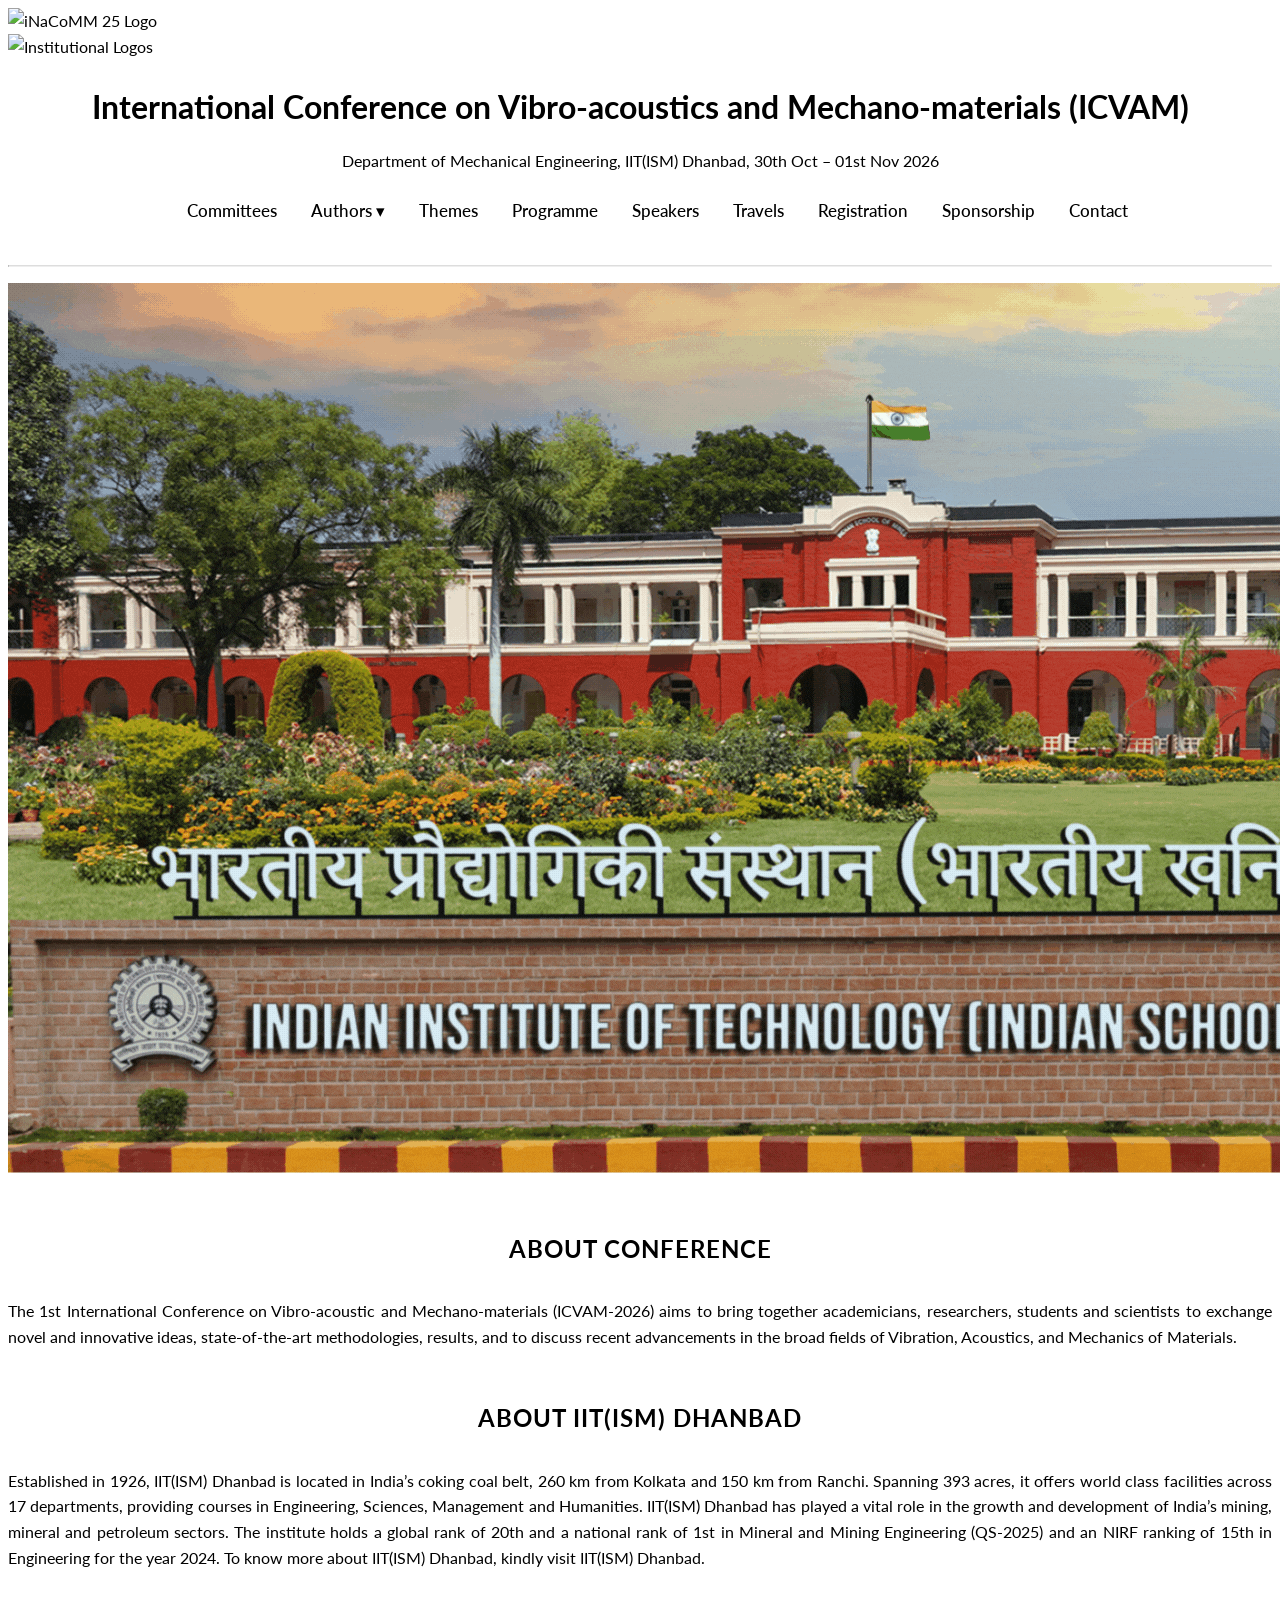
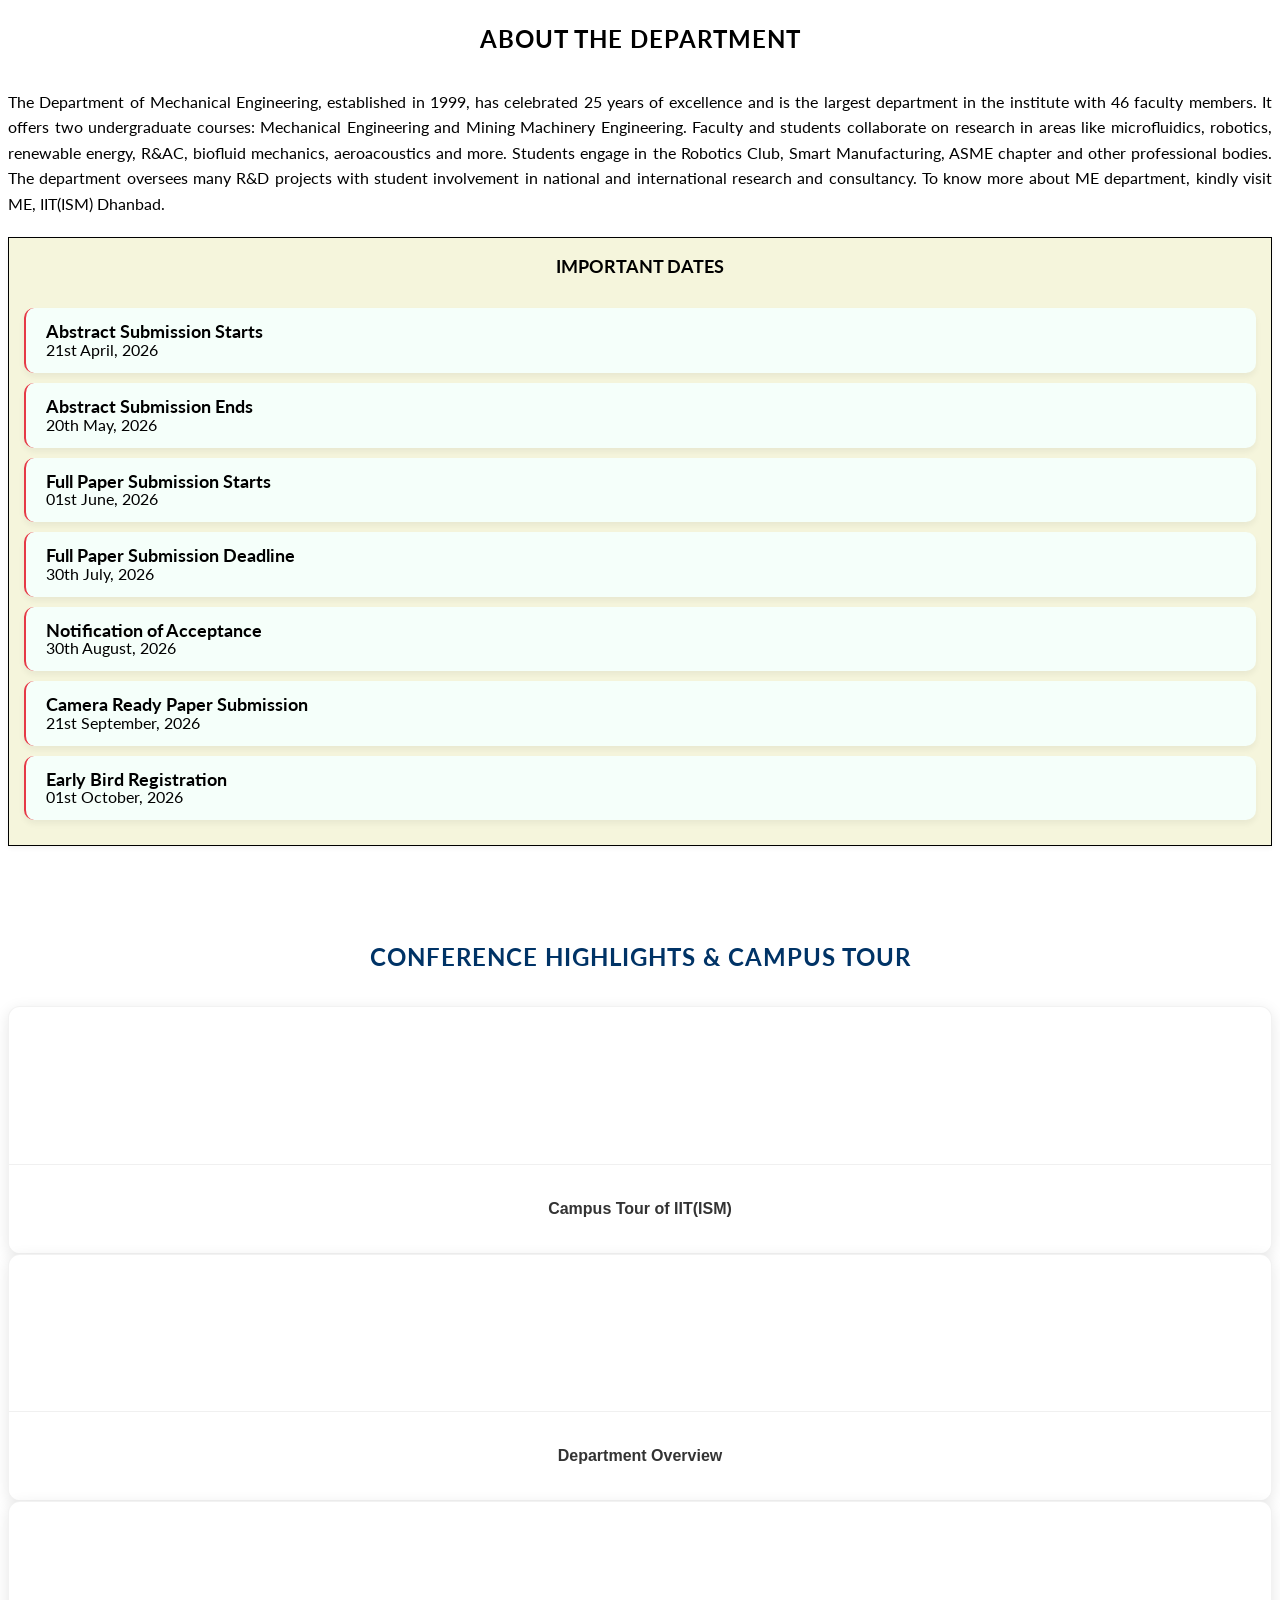
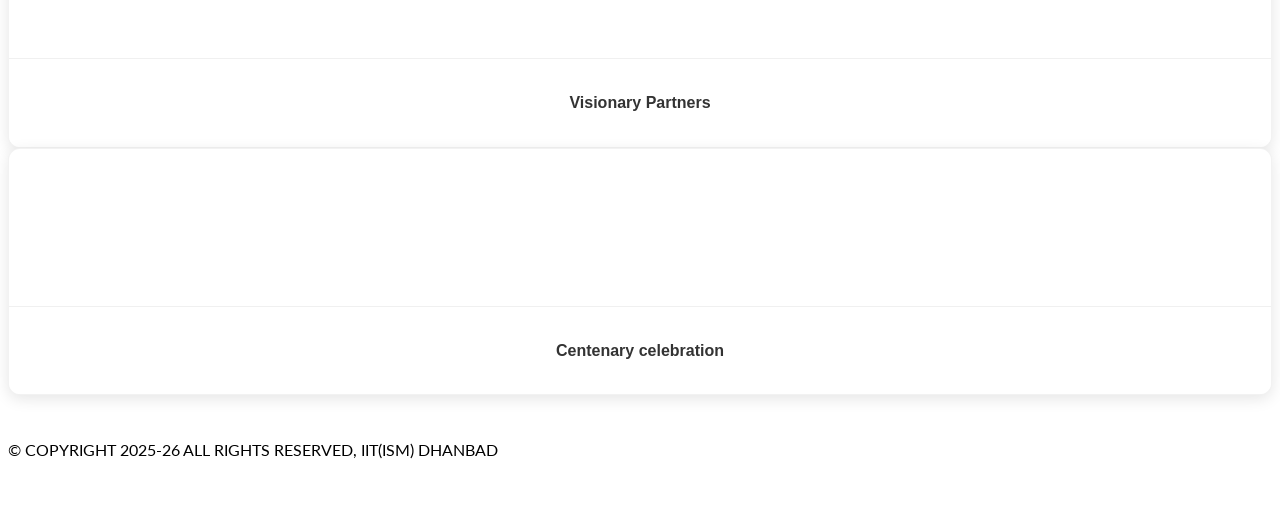
==== docs/index.html @ 65a84263 "website_updated" ====
<!DOCTYPE html>
<html xmlns="http://www.w3.org/1999/xhtml" lang="en" xml:lang="en"><head>

<meta charset="utf-8">
<meta name="generator" content="quarto-1.8.26">

<meta name="viewport" content="width=device-width, initial-scale=1.0, user-scalable=yes">


<title>index</title>
<style>
code{white-space: pre-wrap;}
span.smallcaps{font-variant: small-caps;}
div.columns{display: flex; gap: min(4vw, 1.5em);}
div.column{flex: auto; overflow-x: auto;}
div.hanging-indent{margin-left: 1.5em; text-indent: -1.5em;}
ul.task-list{list-style: none;}
ul.task-list li input[type="checkbox"] {
  width: 0.8em;
  margin: 0 0.8em 0.2em -1em; /* quarto-specific, see https://github.com/quarto-dev/quarto-cli/issues/4556 */ 
  vertical-align: middle;
}
</style>


<script src="site_libs/quarto-nav/quarto-nav.js"></script>
<script src="site_libs/clipboard/clipboard.min.js"></script>
<script src="site_libs/quarto-search/autocomplete.umd.js"></script>
<script src="site_libs/quarto-search/fuse.min.js"></script>
<script src="site_libs/quarto-search/quarto-search.js"></script>
<meta name="quarto:offset" content="./">
<script src="site_libs/quarto-html/quarto.js" type="module"></script>
<script src="site_libs/quarto-html/tabsets/tabsets.js" type="module"></script>
<script src="site_libs/quarto-html/axe/axe-check.js" type="module"></script>
<script src="site_libs/quarto-html/popper.min.js"></script>
<script src="site_libs/quarto-html/tippy.umd.min.js"></script>
<script src="site_libs/quarto-html/anchor.min.js"></script>
<link href="site_libs/quarto-html/tippy.css" rel="stylesheet">
<link href="site_libs/quarto-html/quarto-syntax-highlighting-587c61ba64f3a5504c4d52d930310e48.css" rel="stylesheet" id="quarto-text-highlighting-styles">
<script src="site_libs/bootstrap/bootstrap.min.js"></script>
<link href="site_libs/bootstrap/bootstrap-icons.css" rel="stylesheet">
<link href="site_libs/bootstrap/bootstrap-f706dee113b89652dc59676acb781449.min.css" rel="stylesheet" append-hash="true" id="quarto-bootstrap" data-mode="light">
<script id="quarto-search-options" type="application/json">{
  "location": "sidebar",
  "copy-button": false,
  "collapse-after": 3,
  "panel-placement": "start",
  "type": "textbox",
  "limit": 50,
  "keyboard-shortcut": [
    "f",
    "/",
    "s"
  ],
  "show-item-context": false,
  "language": {
    "search-no-results-text": "No results",
    "search-matching-documents-text": "matching documents",
    "search-copy-link-title": "Copy link to search",
    "search-hide-matches-text": "Hide additional matches",
    "search-more-match-text": "more match in this document",
    "search-more-matches-text": "more matches in this document",
    "search-clear-button-title": "Clear",
    "search-text-placeholder": "",
    "search-detached-cancel-button-title": "Cancel",
    "search-submit-button-title": "Submit",
    "search-label": "Search"
  }
}</script>
<style>html{ scroll-behavior: smooth; }</style>


<link rel="stylesheet" href="styles.css">
</head>

<body class="quarto-light">

<div id="quarto-search-results"></div>
<!-- content -->
<div id="quarto-content" class="quarto-container page-columns page-rows-contents page-layout-full">
<!-- sidebar -->
<!-- margin-sidebar -->
    
<!-- main -->
<main class="content column-page" id="quarto-document-content"><header id="title-block-header" class="quarto-title-block"></header>
<div class="custom-header-container">

  <div class="header-logos d-flex justify-content-between align-items-center">

    <div class="logo-left">

      <img src="images/icvam logo.png" alt="iNaCoMM 25 Logo" height="100">

    </div>

    <div class="logo-right">

      <img src="images/100years.png" alt="Institutional Logos" height="70">

    </div>

  </div>



  <h1 class="header-main-title">

    International Conference on Vibro-acoustics and Mechano-materials (ICVAM)

  </h1>



  <p class="header-subtitle">

    Department of Mechanical Engineering, IIT(ISM) Dhanbad, 30th Oct – 01st Nov 2026

  </p>



  <nav class="custom-navbar">

    <ul class="nav-list">

      <li>

      <a href="./index.html" title="Home">

        <i class="bi bi-house-door-fill" style="font-size: 1.2rem;"></i>

      </a>

    </li>

      <li><a href="./committees.html">Committees</a></li>

      

      <li class="dropdown">

        <a href="#" class="dropbtn">Authors ▾</a>

        <div class="dropdown-content">

          <a href="./callforpapers.html">Call for Papers</a>

          <a href="./submission.html">Submission Guidelines</a>

        </div>

      </li>



      <li><a href="./themes.html">Themes</a></li>

      <li><a href="./programme.html">Programme</a></li>

      <li><a href="./speakers.html">Speakers</a></li>

      <li><a href="./travels.html">Travels</a></li>

      <li><a href="./registration.html">Registration</a></li>

      <li><a href="./sponsorship.html">Sponsorship</a></li>

      <li><a href="./contact.html">Contact</a></li>

    </ul>

  </nav>

  

  <hr style="margin-top: 10px; border-top: 1px solid #ddd;">

</div>




<p><img src="images/iit-campus.gif" class="img-fluid"></p>
<div class="grid">
<div class="g-col-12 g-col-md-8 justify-text">
<section id="about-conference" class="level2">
<h2 class="anchored" data-anchor-id="about-conference">About Conference</h2>
<p>The 1st International Conference on Vibro-acoustic and Mechano-materials (ICVAM-2026) aims to bring together academicians, researchers, students and scientists to exchange novel and innovative ideas, state-of-the-art methodologies, results, and to discuss recent advancements in the broad fields of Vibration, Acoustics, and Mechanics of Materials.</p>
</section>
<section id="about-iitism-dhanbad" class="level2">
<h2 class="anchored" data-anchor-id="about-iitism-dhanbad">About IIT(ISM) Dhanbad</h2>
<p>Established in 1926, IIT(ISM) Dhanbad is located in India’s coking coal belt, 260 km from Kolkata and 150 km from Ranchi. Spanning 393 acres, it offers world class facilities across 17 departments, providing courses in Engineering, Sciences, Management and Humanities. IIT(ISM) Dhanbad has played a vital role in the growth and development of India’s mining, mineral and petroleum sectors. The institute holds a global rank of 20th and a national rank of 1st in Mineral and Mining Engineering (QS-2025) and an NIRF ranking of 15th in Engineering for the year 2024. To know more about IIT(ISM) Dhanbad, kindly visit IIT(ISM) Dhanbad.</p>
</section>
<section id="about-the-department" class="level2">
<h2 class="anchored" data-anchor-id="about-the-department">About the Department</h2>
<p>The Department of Mechanical Engineering, established in 1999, has celebrated 25 years of excellence and is the largest department in the institute with 46 faculty members. It offers two undergraduate courses: Mechanical Engineering and Mining Machinery Engineering. Faculty and students collaborate on research in areas like microfluidics, robotics, renewable energy, R&amp;AC, biofluid mechanics, aeroacoustics and more. Students engage in the Robotics Club, Smart Manufacturing, ASME chapter and other professional bodies. The department oversees many R&amp;D projects with student involvement in national and international research and consultancy. To know more about ME department, kindly visit ME, IIT(ISM) Dhanbad.</p>
</section>
</div>
<div class="g-col-12 g-col-md-4">
<div class="date-box">
<h3 class="anchored">
Important Dates
</h3>
<ul>
<li>
<strong>Abstract Submission Starts</strong> 21st April, 2026
</li>
<li>
<strong>Abstract Submission Ends</strong> 20th May, 2026
</li>
<li>
<strong>Full Paper Submission Starts</strong> 01st June, 2026
</li>
<li>
<strong>Full Paper Submission Deadline</strong> 30th July, 2026
</li>
<li>
<strong>Notification of Acceptance</strong> 30th August, 2026
</li>
<li>
<strong>Camera Ready Paper Submission</strong> 21st September, 2026
</li>
<li>
<strong>Early Bird Registration</strong> 01st October, 2026
</li>
</ul>
</div>
</div>
</div>
<p><br></p>
<h2 class="text-center mb-4 anchored" style="color: #003366; font-weight: 700;">
<p>Conference Highlights &amp; Campus Tour</p>
</h2>
<div class="grid">
<div class="g-col-12 g-col-md-6 g-col-lg-3">
<div class="video-card">
<div class="quarto-video ratio ratio-16x9"><iframe data-external="1" src="https://www.youtube.com/embed/9n_tKi5b3fE" title="" frameborder="0" allow="accelerometer; autoplay; clipboard-write; encrypted-media; gyroscope; picture-in-picture" allowfullscreen=""></iframe></div>
<div class="video-desc">
<p>Campus Tour of IIT(ISM)</p>
</div>
</div>
</div>
<div class="g-col-12 g-col-md-6 g-col-lg-3">
<div class="video-card">
<div class="quarto-video ratio ratio-16x9"><iframe data-external="1" src="https://www.youtube.com/embed/m6d6848s21s" title="" frameborder="0" allow="accelerometer; autoplay; clipboard-write; encrypted-media; gyroscope; picture-in-picture" allowfullscreen=""></iframe></div>
<div class="video-desc">
<p>Department Overview</p>
</div>
</div>
</div>
<div class="g-col-12 g-col-md-6 g-col-lg-3">
<div class="video-card">
<div class="quarto-video ratio ratio-16x9"><iframe data-external="1" src="https://www.youtube.com/embed/kmM5IVVl2lQ" title="" frameborder="0" allow="accelerometer; autoplay; clipboard-write; encrypted-media; gyroscope; picture-in-picture" allowfullscreen=""></iframe></div>
<div class="video-desc">
<p>Visionary Partners</p>
</div>
</div>
</div>
<div class="g-col-12 g-col-md-6 g-col-lg-3">
<div class="video-card">
<div class="quarto-video ratio ratio-16x9"><iframe data-external="1" src="https://www.youtube.com/embed/qVNt9moiyU0" title="" frameborder="0" allow="accelerometer; autoplay; clipboard-write; encrypted-media; gyroscope; picture-in-picture" allowfullscreen=""></iframe></div>
<div class="video-desc">
<p>Centenary celebration</p>
</div>
</div>
</div>
</div>



</main> <!-- /main -->
<script id="quarto-html-after-body" type="application/javascript">
  window.document.addEventListener("DOMContentLoaded", function (event) {
    const icon = "";
    const anchorJS = new window.AnchorJS();
    anchorJS.options = {
      placement: 'right',
      icon: icon
    };
    anchorJS.add('.anchored');
    const isCodeAnnotation = (el) => {
      for (const clz of el.classList) {
        if (clz.startsWith('code-annotation-')) {                     
          return true;
        }
      }
      return false;
    }
    const onCopySuccess = function(e) {
      // button target
      const button = e.trigger;
      // don't keep focus
      button.blur();
      // flash "checked"
      button.classList.add('code-copy-button-checked');
      var currentTitle = button.getAttribute("title");
      button.setAttribute("title", "Copied!");
      let tooltip;
      if (window.bootstrap) {
        button.setAttribute("data-bs-toggle", "tooltip");
        button.setAttribute("data-bs-placement", "left");
        button.setAttribute("data-bs-title", "Copied!");
        tooltip = new bootstrap.Tooltip(button, 
          { trigger: "manual", 
            customClass: "code-copy-button-tooltip",
            offset: [0, -8]});
        tooltip.show();    
      }
      setTimeout(function() {
        if (tooltip) {
          tooltip.hide();
          button.removeAttribute("data-bs-title");
          button.removeAttribute("data-bs-toggle");
          button.removeAttribute("data-bs-placement");
        }
        button.setAttribute("title", currentTitle);
        button.classList.remove('code-copy-button-checked');
      }, 1000);
      // clear code selection
      e.clearSelection();
    }
    const getTextToCopy = function(trigger) {
      const outerScaffold = trigger.parentElement.cloneNode(true);
      const codeEl = outerScaffold.querySelector('code');
      for (const childEl of codeEl.children) {
        if (isCodeAnnotation(childEl)) {
          childEl.remove();
        }
      }
      return codeEl.innerText;
    }
    const clipboard = new window.ClipboardJS('.code-copy-button:not([data-in-quarto-modal])', {
      text: getTextToCopy
    });
    clipboard.on('success', onCopySuccess);
    if (window.document.getElementById('quarto-embedded-source-code-modal')) {
      const clipboardModal = new window.ClipboardJS('.code-copy-button[data-in-quarto-modal]', {
        text: getTextToCopy,
        container: window.document.getElementById('quarto-embedded-source-code-modal')
      });
      clipboardModal.on('success', onCopySuccess);
    }
      var localhostRegex = new RegExp(/^(?:http|https):\/\/localhost\:?[0-9]*\//);
      var mailtoRegex = new RegExp(/^mailto:/);
        var filterRegex = new RegExp('/' + window.location.host + '/');
      var isInternal = (href) => {
          return filterRegex.test(href) || localhostRegex.test(href) || mailtoRegex.test(href);
      }
      // Inspect non-navigation links and adorn them if external
     var links = window.document.querySelectorAll('a[href]:not(.nav-link):not(.navbar-brand):not(.toc-action):not(.sidebar-link):not(.sidebar-item-toggle):not(.pagination-link):not(.no-external):not([aria-hidden]):not(.dropdown-item):not(.quarto-navigation-tool):not(.about-link)');
      for (var i=0; i<links.length; i++) {
        const link = links[i];
        if (!isInternal(link.href)) {
          // undo the damage that might have been done by quarto-nav.js in the case of
          // links that we want to consider external
          if (link.dataset.originalHref !== undefined) {
            link.href = link.dataset.originalHref;
          }
            // target, if specified
            link.setAttribute("target", "_blank");
            if (link.getAttribute("rel") === null) {
              link.setAttribute("rel", "noopener");
            }
        }
      }
    function tippyHover(el, contentFn, onTriggerFn, onUntriggerFn) {
      const config = {
        allowHTML: true,
        maxWidth: 500,
        delay: 100,
        arrow: false,
        appendTo: function(el) {
            return el.parentElement;
        },
        interactive: true,
        interactiveBorder: 10,
        theme: 'quarto',
        placement: 'bottom-start',
      };
      if (contentFn) {
        config.content = contentFn;
      }
      if (onTriggerFn) {
        config.onTrigger = onTriggerFn;
      }
      if (onUntriggerFn) {
        config.onUntrigger = onUntriggerFn;
      }
      window.tippy(el, config); 
    }
    const noterefs = window.document.querySelectorAll('a[role="doc-noteref"]');
    for (var i=0; i<noterefs.length; i++) {
      const ref = noterefs[i];
      tippyHover(ref, function() {
        // use id or data attribute instead here
        let href = ref.getAttribute('data-footnote-href') || ref.getAttribute('href');
        try { href = new URL(href).hash; } catch {}
        const id = href.replace(/^#\/?/, "");
        const note = window.document.getElementById(id);
        if (note) {
          return note.innerHTML;
        } else {
          return "";
        }
      });
    }
    const xrefs = window.document.querySelectorAll('a.quarto-xref');
    const processXRef = (id, note) => {
      // Strip column container classes
      const stripColumnClz = (el) => {
        el.classList.remove("page-full", "page-columns");
        if (el.children) {
          for (const child of el.children) {
            stripColumnClz(child);
          }
        }
      }
      stripColumnClz(note)
      if (id === null || id.startsWith('sec-')) {
        // Special case sections, only their first couple elements
        const container = document.createElement("div");
        if (note.children && note.children.length > 2) {
          container.appendChild(note.children[0].cloneNode(true));
          for (let i = 1; i < note.children.length; i++) {
            const child = note.children[i];
            if (child.tagName === "P" && child.innerText === "") {
              continue;
            } else {
              container.appendChild(child.cloneNode(true));
              break;
            }
          }
          if (window.Quarto?.typesetMath) {
            window.Quarto.typesetMath(container);
          }
          return container.innerHTML
        } else {
          if (window.Quarto?.typesetMath) {
            window.Quarto.typesetMath(note);
          }
          return note.innerHTML;
        }
      } else {
        // Remove any anchor links if they are present
        const anchorLink = note.querySelector('a.anchorjs-link');
        if (anchorLink) {
          anchorLink.remove();
        }
        if (window.Quarto?.typesetMath) {
          window.Quarto.typesetMath(note);
        }
        if (note.classList.contains("callout")) {
          return note.outerHTML;
        } else {
          return note.innerHTML;
        }
      }
    }
    for (var i=0; i<xrefs.length; i++) {
      const xref = xrefs[i];
      tippyHover(xref, undefined, function(instance) {
        instance.disable();
        let url = xref.getAttribute('href');
        let hash = undefined; 
        if (url.startsWith('#')) {
          hash = url;
        } else {
          try { hash = new URL(url).hash; } catch {}
        }
        if (hash) {
          const id = hash.replace(/^#\/?/, "");
          const note = window.document.getElementById(id);
          if (note !== null) {
            try {
              const html = processXRef(id, note.cloneNode(true));
              instance.setContent(html);
            } finally {
              instance.enable();
              instance.show();
            }
          } else {
            // See if we can fetch this
            fetch(url.split('#')[0])
            .then(res => res.text())
            .then(html => {
              const parser = new DOMParser();
              const htmlDoc = parser.parseFromString(html, "text/html");
              const note = htmlDoc.getElementById(id);
              if (note !== null) {
                const html = processXRef(id, note);
                instance.setContent(html);
              } 
            }).finally(() => {
              instance.enable();
              instance.show();
            });
          }
        } else {
          // See if we can fetch a full url (with no hash to target)
          // This is a special case and we should probably do some content thinning / targeting
          fetch(url)
          .then(res => res.text())
          .then(html => {
            const parser = new DOMParser();
            const htmlDoc = parser.parseFromString(html, "text/html");
            const note = htmlDoc.querySelector('main.content');
            if (note !== null) {
              // This should only happen for chapter cross references
              // (since there is no id in the URL)
              // remove the first header
              if (note.children.length > 0 && note.children[0].tagName === "HEADER") {
                note.children[0].remove();
              }
              const html = processXRef(null, note);
              instance.setContent(html);
            } 
          }).finally(() => {
            instance.enable();
            instance.show();
          });
        }
      }, function(instance) {
      });
    }
        let selectedAnnoteEl;
        const selectorForAnnotation = ( cell, annotation) => {
          let cellAttr = 'data-code-cell="' + cell + '"';
          let lineAttr = 'data-code-annotation="' +  annotation + '"';
          const selector = 'span[' + cellAttr + '][' + lineAttr + ']';
          return selector;
        }
        const selectCodeLines = (annoteEl) => {
          const doc = window.document;
          const targetCell = annoteEl.getAttribute("data-target-cell");
          const targetAnnotation = annoteEl.getAttribute("data-target-annotation");
          const annoteSpan = window.document.querySelector(selectorForAnnotation(targetCell, targetAnnotation));
          const lines = annoteSpan.getAttribute("data-code-lines").split(",");
          const lineIds = lines.map((line) => {
            return targetCell + "-" + line;
          })
          let top = null;
          let height = null;
          let parent = null;
          if (lineIds.length > 0) {
              //compute the position of the single el (top and bottom and make a div)
              const el = window.document.getElementById(lineIds[0]);
              top = el.offsetTop;
              height = el.offsetHeight;
              parent = el.parentElement.parentElement;
            if (lineIds.length > 1) {
              const lastEl = window.document.getElementById(lineIds[lineIds.length - 1]);
              const bottom = lastEl.offsetTop + lastEl.offsetHeight;
              height = bottom - top;
            }
            if (top !== null && height !== null && parent !== null) {
              // cook up a div (if necessary) and position it 
              let div = window.document.getElementById("code-annotation-line-highlight");
              if (div === null) {
                div = window.document.createElement("div");
                div.setAttribute("id", "code-annotation-line-highlight");
                div.style.position = 'absolute';
                parent.appendChild(div);
              }
              div.style.top = top - 2 + "px";
              div.style.height = height + 4 + "px";
              div.style.left = 0;
              let gutterDiv = window.document.getElementById("code-annotation-line-highlight-gutter");
              if (gutterDiv === null) {
                gutterDiv = window.document.createElement("div");
                gutterDiv.setAttribute("id", "code-annotation-line-highlight-gutter");
                gutterDiv.style.position = 'absolute';
                const codeCell = window.document.getElementById(targetCell);
                const gutter = codeCell.querySelector('.code-annotation-gutter');
                gutter.appendChild(gutterDiv);
              }
              gutterDiv.style.top = top - 2 + "px";
              gutterDiv.style.height = height + 4 + "px";
            }
            selectedAnnoteEl = annoteEl;
          }
        };
        const unselectCodeLines = () => {
          const elementsIds = ["code-annotation-line-highlight", "code-annotation-line-highlight-gutter"];
          elementsIds.forEach((elId) => {
            const div = window.document.getElementById(elId);
            if (div) {
              div.remove();
            }
          });
          selectedAnnoteEl = undefined;
        };
          // Handle positioning of the toggle
      window.addEventListener(
        "resize",
        throttle(() => {
          elRect = undefined;
          if (selectedAnnoteEl) {
            selectCodeLines(selectedAnnoteEl);
          }
        }, 10)
      );
      function throttle(fn, ms) {
      let throttle = false;
      let timer;
        return (...args) => {
          if(!throttle) { // first call gets through
              fn.apply(this, args);
              throttle = true;
          } else { // all the others get throttled
              if(timer) clearTimeout(timer); // cancel #2
              timer = setTimeout(() => {
                fn.apply(this, args);
                timer = throttle = false;
              }, ms);
          }
        };
      }
        // Attach click handler to the DT
        const annoteDls = window.document.querySelectorAll('dt[data-target-cell]');
        for (const annoteDlNode of annoteDls) {
          annoteDlNode.addEventListener('click', (event) => {
            const clickedEl = event.target;
            if (clickedEl !== selectedAnnoteEl) {
              unselectCodeLines();
              const activeEl = window.document.querySelector('dt[data-target-cell].code-annotation-active');
              if (activeEl) {
                activeEl.classList.remove('code-annotation-active');
              }
              selectCodeLines(clickedEl);
              clickedEl.classList.add('code-annotation-active');
            } else {
              // Unselect the line
              unselectCodeLines();
              clickedEl.classList.remove('code-annotation-active');
            }
          });
        }
    const findCites = (el) => {
      const parentEl = el.parentElement;
      if (parentEl) {
        const cites = parentEl.dataset.cites;
        if (cites) {
          return {
            el,
            cites: cites.split(' ')
          };
        } else {
          return findCites(el.parentElement)
        }
      } else {
        return undefined;
      }
    };
    var bibliorefs = window.document.querySelectorAll('a[role="doc-biblioref"]');
    for (var i=0; i<bibliorefs.length; i++) {
      const ref = bibliorefs[i];
      const citeInfo = findCites(ref);
      if (citeInfo) {
        tippyHover(citeInfo.el, function() {
          var popup = window.document.createElement('div');
          citeInfo.cites.forEach(function(cite) {
            var citeDiv = window.document.createElement('div');
            citeDiv.classList.add('hanging-indent');
            citeDiv.classList.add('csl-entry');
            var biblioDiv = window.document.getElementById('ref-' + cite);
            if (biblioDiv) {
              citeDiv.innerHTML = biblioDiv.innerHTML;
            }
            popup.appendChild(citeDiv);
          });
          return popup.innerHTML;
        });
      }
    }
  });
  </script>
</div> <!-- /content -->
<footer class="footer">
  <div class="nav-footer">
    <div class="nav-footer-left">
      &nbsp;
    </div>   
    <div class="nav-footer-center">
<p>© COPYRIGHT 2025-26 ALL RIGHTS RESERVED, IIT(ISM) DHANBAD</p>
</div>
    <div class="nav-footer-right">
      &nbsp;
    </div>
  </div>
</footer>




<script src="site_libs/quarto-html/zenscroll-min.js"></script>
</body></html>
---- docs/styles.css ----
/* =========================================================
   1. FONT IMPORTS (Cleaned up)
   ========================================================= */
/* Playfair Display for Headings (Luxury feel) */
@import url('https://fonts.googleapis.com/css2?family=Playfair+Display:wght@700;900&display=swap');
/* Lato for Navbar text (Clean, modern) */
@import url('https://fonts.googleapis.com/css2?family=Lato:wght@300;400;700&display=swap');
/*For Body text*/
@import url('https://fonts.googleapis.com/css2?family=PT+Serif:ital,wght@0,400;0,700;1,400;1,700&display=swap');


/* =========================================================
   2. BASE TYPOGRAPHY
   ========================================================= */
body {
  font-family: 'Lato', Helvetica, Arial, sans-serif;
  color: #000;
  line-height: 1.6;
}

h1, h2, h3, h4, h5, h6 {
  font-family: 'Lato', serif;
  font-weight: 700;
}



/* --- Custom Navbar Styling --- */


.custom-navbar {
  margin-top: 25px; /* Space between subtitle and menu */
  margin-bottom: 40px;
  text-align: center; /* Center the menu items */
}

.nav-list {
  list-style-type: none; /* Remove bullet points */
  padding: 0;
  margin: 0;
  display: inline-block; /* Allows centering */
}

.nav-list > li {
  display: inline-block; /* Makes list horizontal */
  margin: 0 15px; /* Spacing between items */
  position: relative; /* Needed for dropdown positioning */
}

.nav-list > li > a, .dropbtn {
  text-decoration: none;
  color: #000; /* Dark grey text */
  font-size: 1.05rem;
  font-weight: 500;
  padding-bottom: 5px;
  font-family: "Lato", sans-serif;
  transition: color 0.3s ease;
}

.nav-list > li > a:hover, .dropbtn:hover {
  color: #39E6D8; /* Blue on hover */
  border-bottom: 2px solid #e63946; /* Red underline effect */
}


/* --- Dropdown CSS --- */


.dropdown-content {
  display: none; /* Hidden by default */
  position: absolute;
  background-color: #fff;
  min-width: 200px;
  box-shadow: 0px 8px 16px 0px rgba(0,0,0,0.1);
  z-index: 1000;
  text-align: left;
  border-radius: 4px;
  top: 100%; /* Positions it right below the "Authors" text */
  left: 0;
}

.dropdown-content a {
  color: #000;
  padding: 12px 16px;
  text-decoration: none;
  display: block;
  font-size: 0.95rem;
}

.dropdown-content a:hover {
  background-color: #9EE639;
  color: #000;
}




/* Show the dropdown on hover */


.dropdown:hover .dropdown-content {
  display: block;
}


.header-main-title {
  text-align: center;
  margin-bottom: 1rem;
  color: #000000;
}


.header-subtitle {
  text-align: center;
  margin-bottom: 1rem;
  color: #000000;
}

.page-header {
  text-align: center;
  margin-bottom: 3rem;
  color: #000000;
}

/* --- Justify Text Utility --- */
.justify-text p {
  text-align: justify;
  text-justify: inter-word; /* Ensures cleaner spacing between words */
}



/* "Important Dates" Sidebar Box */

.date-box {
  background-color: #F5F5DC;
  border: 1px solid #000;
  padding: 15px;
  margin-top: 20px;
  box-shadow: 0 2px 5px rgba(0,0,0,0.05);
  
  h3 {
    color: #000;
    text-align: center;
    font-size: 1.1rem;
    margin-top: 0;
    text-transform: uppercase;
    padding-bottom: 10px;
  }
  
  ul {
    list-style: none;
    padding: 0;
    
    li {
      margin-bottom: 10px;
      font-size: 1rem;
      
      strong {
        display: block;
        color: #000;
      }
    }
  }
}



/* --- Conference Theme Pills --- */


.theme-pill {
  background-color: #fdf2f0; /* Pale pink/peach color */
  color: #660000;            /* Dark red text */
  font-weight: 700;          /* Bold font */
  font-size: 1.2rem;
  font-family: "Lato", sans-serif;
  text-align: center;
  
  /* Shape & Spacing */
  border-radius: 50px;       /* Makes it pill-shaped */
  padding: 15px 20px;
  margin-bottom: 20px;       /* Space between rows */
  width: 100%;               /* Fill the column width */
  
  /* Visual Depth */
  box-shadow: 0 4px 6px rgba(0,0,0,0.1); /* Soft shadow */
  border: 1px solid rgba(0,0,0,0.05);
  
  /* Flexbox to vertically center the text if it wraps */
  display: flex;
  justify-content: center;
  align-items: center;
  min-height: 60px;          /* Ensures uniform height */
  
  transition: transform 0.2s; /* Smooth hover animation */
}

/* Optional: Slight pop effect on hover */
.theme-pill:hover {
  transform: translateY(-2px);
  box-shadow: 0 6px 12px rgba(0,0,0,0.15);
  background-color: #F5FDF0;
}




/* --- Speaker List Styling --- */

/* 1. Style the Main Headings (e.g., "Keynote Speakers") */
h2 {
  color: #000; /* Dark red to match your reference images */
  text-align: center;
  font-weight: 700;
  margin-top: 50px;
  margin-bottom: 30px;
  text-transform: uppercase;
  letter-spacing: 1px;
}

/* 2. Remove default bullet points inside the grid columns */
.grid ul {
  list-style-type: none;
  padding-left: 0;
  margin: 0;
}

/* 3. Turn each list item (Speaker) into a "Card" */
.grid li {
  background-color: #F5FFFA;
  border-left: 2px solid #e63946; /* Red accent bar on the left */
  padding: 15px 20px;
  margin-bottom: 15px; /* Space between cards */
  border-radius: 10px; /* Rounded corners */
  box-shadow: 0 4px 6px rgba(0,0,0,0.05); /* Soft shadow */
  transition: transform 0.2s ease, box-shadow 0.2s ease;
  line-height: 1;
}

/* 4. Add a hover effect for interactivity */
.grid li:hover {
  transform: translateY(-5px); /* Moves up slightly */
  box-shadow: 0 10px 20px rgba(0,0,0,0.1); /* Shadow grows */
  background-color: #fdfdfd;
}

/* 5. Style the Name (Bold text) */
.grid li strong {
  display: block; /* Puts the name on its own line above affiliation */
  color: #003366; /* Deep blue for the name */
  font-size: 1.1rem;
  margin-bottom: 1px;
}




/* --- The Card Style --- */
.card-box {
  background-color: #F4EBE2;
  padding: 40px;
  border-radius: 15px; /* Rounded corners */
  box-shadow: 0 10px 30px rgba(0,0,0,0.08); /* Soft shadow */
  border: 1px solid rgba(0,0,0,0.02);
  height: 100%; /* Ensures equal height */
}

.card-header {
  font-size: 1.5rem;
  font-weight: 700;
  text-align: center;
  color: #000;
  margin-top: 5px;
  margin-bottom: 25px;
  border-bottom: 1px solid #333;
  padding-bottom: 10px;
}

/* --- Left Card Content (Icons) --- */
.info-item {
  display: flex;
  gap: 15px;
  margin-bottom: 25px;
  align-items: center;
}

.icon-circle {
  width: 40px;
  height: 40px;
  background-color: #800000; 
  border-radius: 50%;
  display: flex;
  align-items: center;
  justify-content: center;
  color: white;
  font-size: 1.1rem;
}

.info-item strong {
  display: block;
  font-size: 1.1rem;
  color: #000;
}

.info-item p {
  margin: 0;
  font-size: 1rem;
}

.map-wrapper {
  border-radius: 5px;
  opacity: 1.0;
  border: 3px solid #800000;
}

/* --- Right Card Content (Form) --- */
.custom-form input,
.custom-form textarea {
  width: 100%;
  padding: 15px;
  border: none;
  border-radius: 10px;
  margin-top: 6px;
  background-color: #fff; /* Light grey input background */
  font-family: inherit;
  font-size: 0.95rem;
  transition: box-shadow 0.3s ease;
}

.custom-form input:focus,
.custom-form textarea:focus {
  outline: none;
  background-color: #fff;
  box-shadow: 0 0 0 2px #eee; /* Yellow glow on focus */
}

.submit-btn {
  width: 100%;
  padding: 15px;
  border: none;
  border-radius: 50px; /* Pill shape button */
  background-color: #800000; /* Yellow Button */
  color: white;
  font-weight: 700;
  font-size: 1rem;
  letter-spacing: 1px;
  cursor: pointer;
  margin-top: 10px;
  transition: transform 0.2s, background-color 0.2s;
}

.submit-btn:hover {
  background-color: #C10B29;
  transform: translateY(-2px);
}



/* --- Registration Table Styling --- */

/* 1. Container Styling */
.fee-table {
  overflow-x: auto; /* Responsive scrolling on mobile */
  margin-bottom: 40px;
  border-radius: 10px;
  box-shadow: 0 5px 15px rgba(0, 0, 0, 0.08); /* Soft shadow for depth */
}

/* 2. Target the actual Table element */
.fee-table table {
  width: 100%;
  border-collapse: collapse;
  margin: 0;
  font-size: 1rem;
  background-color: #ffffff;
}

/* 3. Header Styling (Deep Blue Background) */
.fee-table thead tr {
  background-color: #003366; /* Conference Theme Blue */
  color: #ffffff;
  text-align: center;
}

.fee-table th {
  padding: 18px 15px;
  font-weight: 700;
  letter-spacing: 0.6px;
  border: none; /* Removes default borders */
}

/* 4. Body Row Styling */
.fee-table tbody tr {
  border-bottom: 1px solid #eeeeee;
  transition: all 0.1s ease;
}

/* Zebra Striping: Every even row gets a light grey background */
.fee-table tbody tr:nth-of-type(all) {
  background-color: #f8f9fa;
}

/* Hover Effect: Row gets slightly darker on mouse over */
.fee-table tbody tr:hover {
  background-color: #eef2f7;
  transform: scale(1.005); /* Subtle pop effect */
  box-shadow: 0 2px 5px rgba(0,0,0,0.05);
}

/* 5. Cell Styling */
.fee-table td {
  padding: 15px 20px;
  color: #333;
  vertical-align: middle;
}

/* Center align the pricing columns (2nd and 3rd) */
.fee-table td:nth-child(2),
.fee-table td:nth-child(3) {
  text-align: center;
  font-weight: 500;
  color: #003366; /* Blue text for prices */
}

/* Left align the Category column (1st) */
.fee-table td:first-child {
  text-align: left;
  font-weight: 600; /* Bold category names */
  color: #444;
  border-left: 5px solid transparent; /* invisible border for hover effect */
}





/* --- Video Card Styling --- */

/* The container for the video and text */
.video-card {
  background: #ffffff;
  border-radius: 12px;       /* Smooth rounded corners */
  overflow: hidden;          /* Ensures video respects the rounded corners */
  box-shadow: 0 4px 15px rgba(0,0,0,0.1); /* Soft shadow */
  transition: transform 0.3s ease, box-shadow 0.3s ease; /* Animation settings */
  height: 100%;              /* Ensures cards are same height */
  border: 1px solid rgba(0,0,0,0.05);
}

/* Hover Effect: Lifts the card up */
.video-card:hover {
  transform: translateY(-8px); /* Moves up 8 pixels */
  box-shadow: 0 12px 25px rgba(0,0,0,0.15); /* Shadow gets deeper */
}

/* The Text Description */
.video-desc {
  padding: 15px;
  text-align: center;
  font-weight: 600;
  color: #333;
  font-family: "Segoe UI", sans-serif;
  background-color: #fff;
  border-top: 1px solid #f0f0f0;
}




/* --- Travel Section Icons --- */
.travel-card {
  background: #f8f9fa;
  padding: 30px;
  border-radius: 10px;
  transition: transform 0.3s;
}

.travel-card:hover {
  transform: translateY(-5px);
  background: #fff;
  box-shadow: 0 5px 15px rgba(0,0,0,0.1);
}

.icon-box {
  font-size: 3rem;
  color: #003366; /* Conference Blue */
  margin-bottom: 15px;
}

/* --- Map Container --- */
.map-container iframe {
  border-radius: 12px;
  box-shadow: 0 4px 10px rgba(0,0,0,0.1);
}

/* --- Hostel Note Styling --- */
.hostel-note {
  border-left: 5px solid #ffbf00 !important; /* Yellow Accent */
  background-color: #fffaf0 !important;
  padding: 20px;
  font-size: 1.1rem;
}

/* --- Hotel Cards --- */
.hotel-card {
  background: white;
  border-radius: 10px;
  overflow: hidden;
  box-shadow: 0 4px 8px rgba(0,0,0,0.05);
  border: 1px solid #eee;
  height: 100%;
  transition: all 0.3s ease;
}

.hotel-card:hover {
  box-shadow: 0 10px 20px rgba(0,0,0,0.1);
  transform: translateY(-5px);
}

.hotel-card img {
  width: 100%;
  height: 200px;
  object-fit: cover; /* Ensures images don't stretch */
}

.hotel-info {
  padding: 15px;
  text-align: center;
}

.hotel-info h4 {
  font-size: 1.1rem;
  font-weight: 700;
  margin-bottom: 5px;
  color: #333;
}

.hotel-info p {
  color: #666;
  font-size: 0.9rem;
  margin: 0;
}

/* --- Tourism Cards --- */
.tour-card {
  background: #fff;
  border-left: 4px solid #003366; /* Blue Accent */
  padding: 20px;
  border-radius: 0 8px 8px 0;
  box-shadow: 0 2px 5px rgba(0,0,0,0.05);
  height: 100%;
}

.tour-header {
  font-size: 1.2rem;
  font-weight: 700;
  color: #003366;
  margin-bottom: 8px;
}



/* --- Premium Horizontal Hotel Cards --- */

/* 1. The Card Container */
.hotel-list-row {
  background: #ffffff;
  border-radius: 16px; /* Smooth, modern rounded corners */
  padding: 25px 30px;
  margin-bottom: 25px; /* Replaces the <hr> divider with clean spacing */
  box-shadow: 0 4px 20px rgba(0, 0, 0, 0.04); /* Elegant, soft shadow */
  border: 1px solid rgba(0,0,0,0.03);
  transition: all 0.3s cubic-bezier(0.25, 0.8, 0.25, 1);
}

/* Hover effect: lifts the card off the page */
.hotel-list-row:hover {
  transform: translateY(-5px);
  box-shadow: 0 12px 30px rgba(0, 0, 0, 0.08);
  border-color: rgba(0, 51, 102, 0.1); 
}

/* 2. Text Formatting */
.hotel-info-box {
  padding-right: 15px;
}

.hotel-name {
  font-size: 1.5rem;
  font-weight: 700;
  color: #003366; /* Deep conference blue */
  margin-bottom: 12px;
  letter-spacing: -0.5px;
}

.hotel-meta {
  font-size: 1.05rem;
  color: #555;
  display: flex;
  align-items: center;
  gap: 8px;
}

.hotel-meta .text-danger {
  color: #e63946 !important; /* Eye-catchy red location pin */
  font-size: 1.3rem;
}

/* 3. Image Styling & Animation */
.hotel-img-wrapper {
  overflow: hidden;
  border-radius: 12px;
  box-shadow: 0 4px 15px rgba(0,0,0,0.1);
}

.hotel-img-horizontal {
  width: 100%;
  height: 180px; /* Forces all images to be the exact same height */
  object-fit: cover; /* Prevents stretching */
  transition: transform 0.5s ease;
  display: block;
}

/* Subtle image zoom when hovering over the card */
.hotel-list-row:hover .hotel-img-horizontal {
  transform: scale(1.05); 
}

/* 4. The Action Button */
.btn-location {
  background: linear-gradient(135deg, #28a745 0%, #218838 100%); /* Green Gradient */
  color: white !important;
  padding: 12px 25px;
  border-radius: 50px; /* Modern pill shape */
  font-weight: 600;
  text-transform: uppercase;
  font-size: 0.9rem;
  letter-spacing: 0.5px;
  text-decoration: none;
  display: inline-flex;
  align-items: center;
  gap: 8px;
  box-shadow: 0 4px 15px rgba(40, 167, 69, 0.3); /* Green glow */
  transition: all 0.3s ease;
}

.btn-location:hover {
  background: linear-gradient(135deg, #218838 0%, #1e7e34 100%);
  transform: translateY(-2px);
  box-shadow: 0 6px 20px rgba(40, 167, 69, 0.4);
}
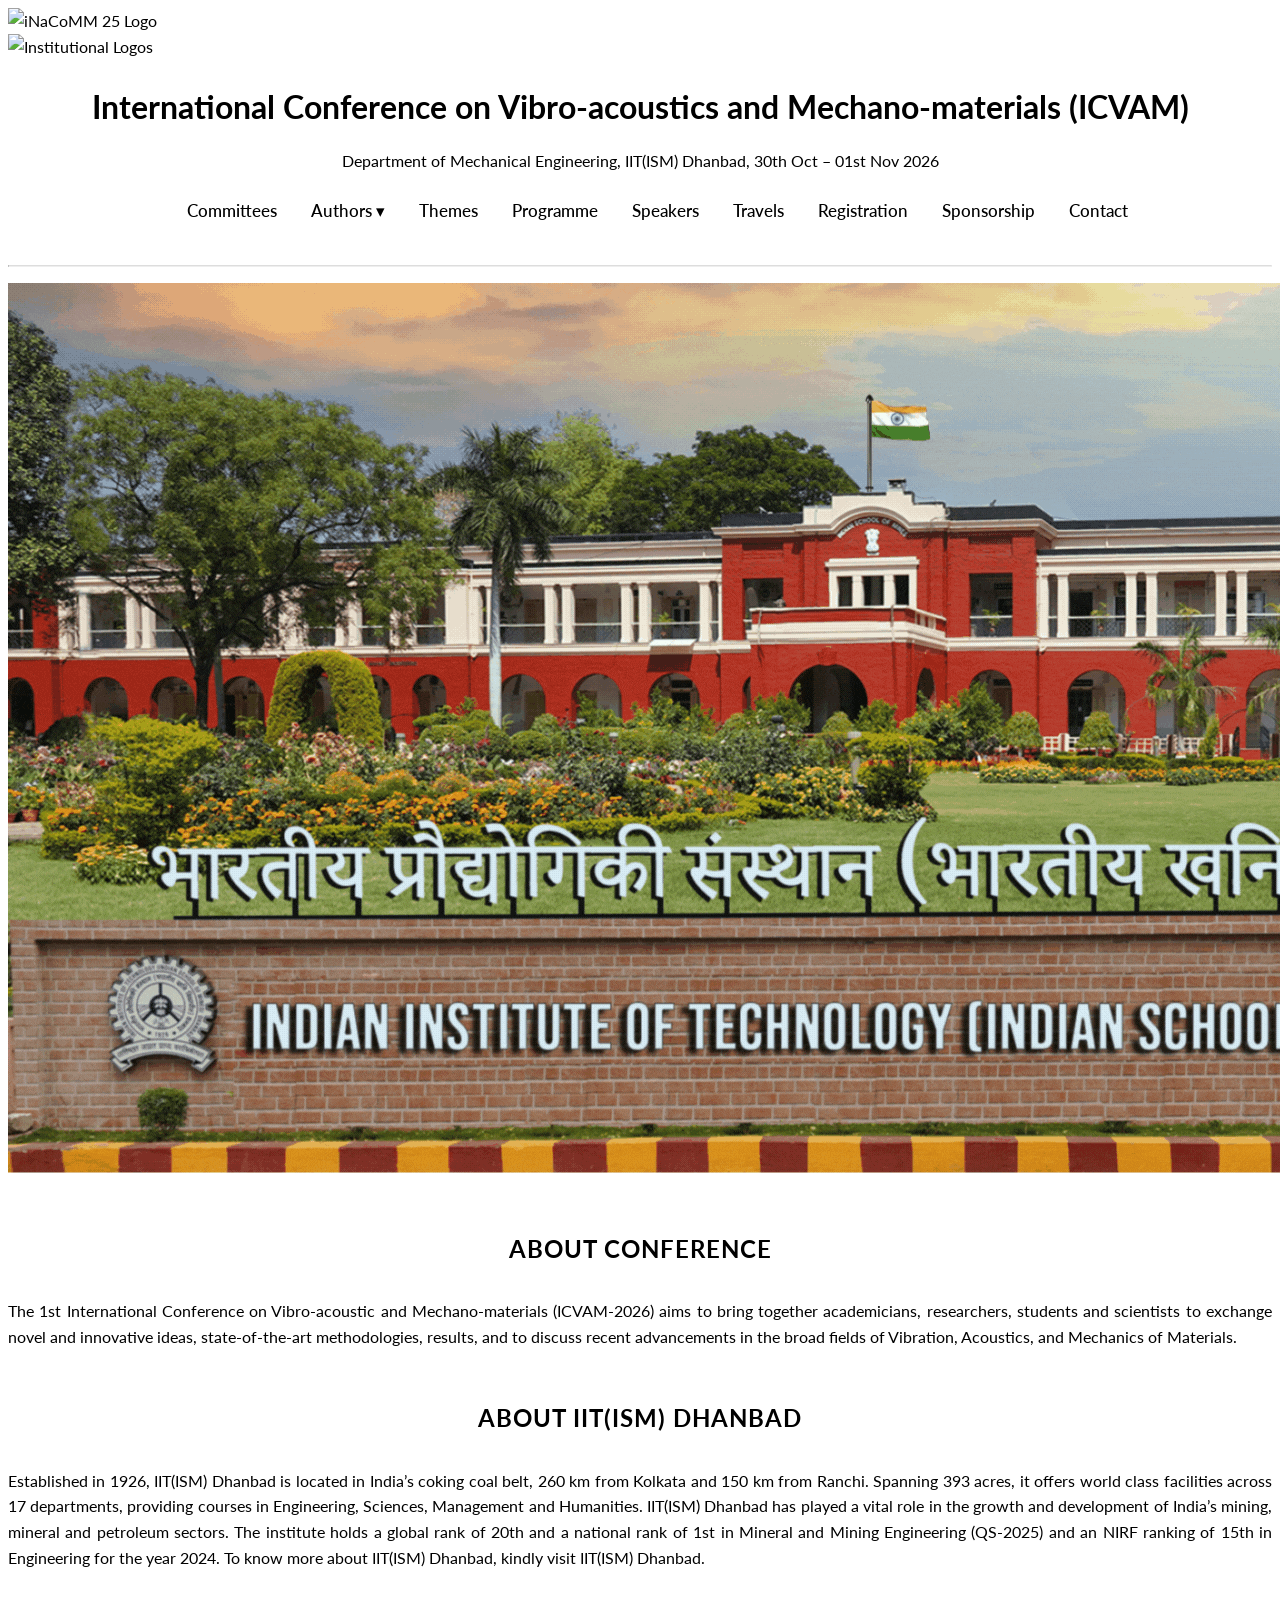
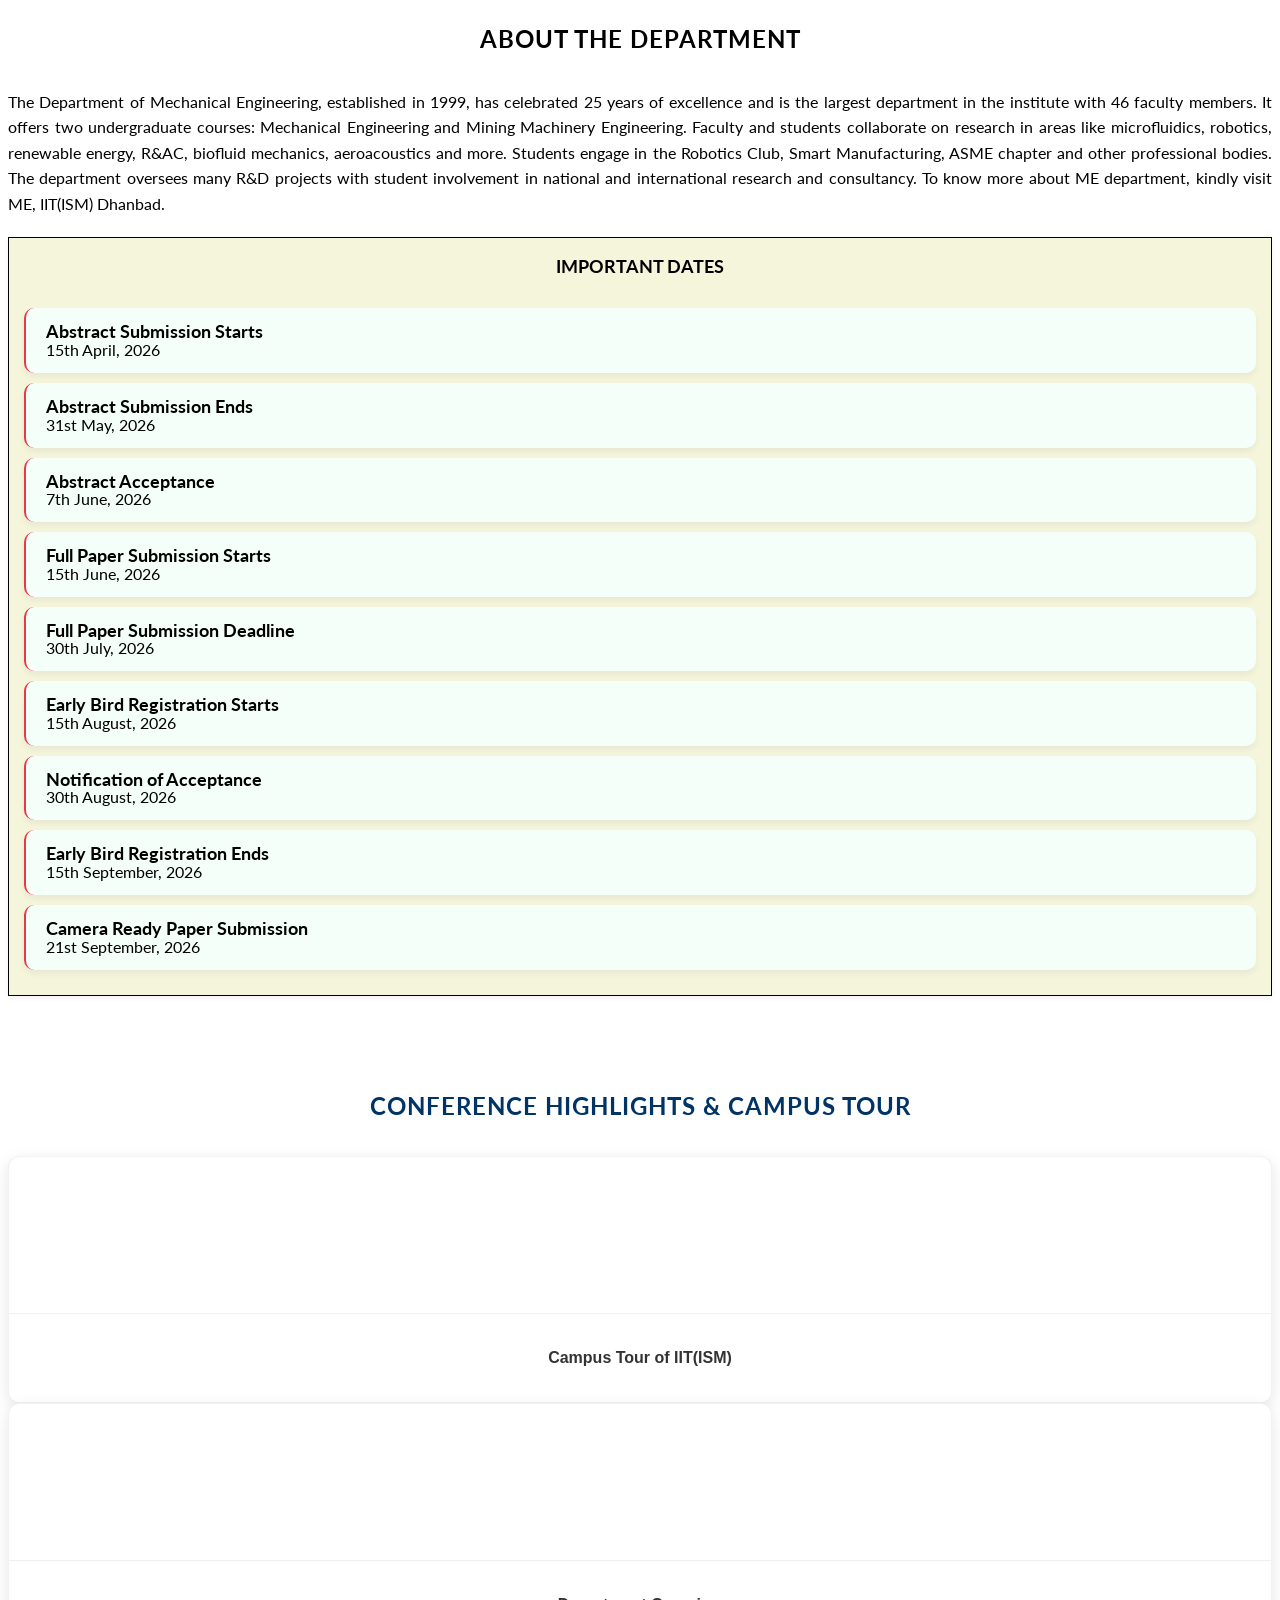
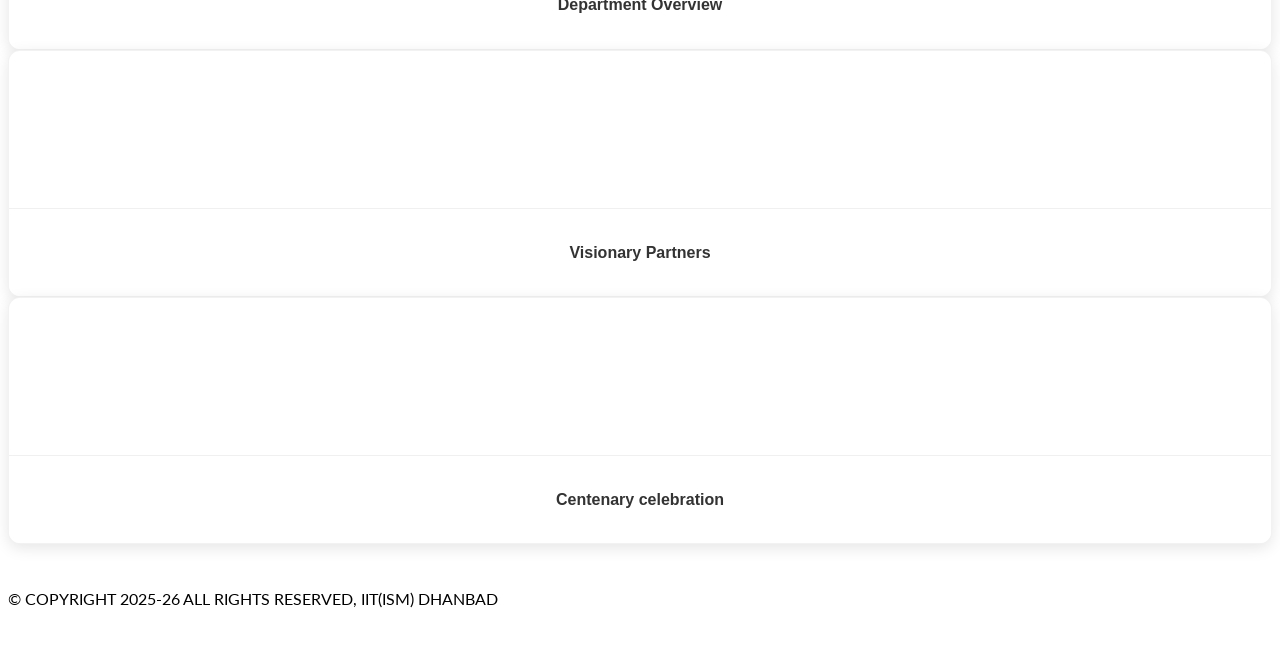
==== commit e270540a: "logo_updated" ====
--- a/docs/index.html
+++ b/docs/index.html
@@ -89,7 +89,7 @@
 
     <div class="logo-left">
 
-      <img src="images/icvam logo.png" alt="iNaCoMM 25 Logo" height="100">
+      <img src="images/icvam logo_1.png" alt="iNaCoMM 25 Logo" height="100">
 
     </div>
 
@@ -203,25 +203,31 @@
 </h3>
 <ul>
 <li>
-<strong>Abstract Submission Starts</strong> 21st April, 2026
-</li>
-<li>
-<strong>Abstract Submission Ends</strong> 20th May, 2026
-</li>
-<li>
-<strong>Full Paper Submission Starts</strong> 01st June, 2026
+<strong>Abstract Submission Starts</strong> 15th April, 2026
+</li>
+<li>
+<strong>Abstract Submission Ends</strong> 31st May, 2026
+</li>
+<li>
+<strong>Abstract Acceptance</strong> 7th June, 2026
+</li>
+<li>
+<strong>Full Paper Submission Starts</strong> 15th June, 2026
 </li>
 <li>
 <strong>Full Paper Submission Deadline</strong> 30th July, 2026
 </li>
 <li>
+<strong>Early Bird Registration Starts</strong> 15th August, 2026
+</li>
+<li>
 <strong>Notification of Acceptance</strong> 30th August, 2026
 </li>
 <li>
+<strong>Early Bird Registration Ends</strong> 15th September, 2026
+</li>
+<li>
 <strong>Camera Ready Paper Submission</strong> 21st September, 2026
-</li>
-<li>
-<strong>Early Bird Registration</strong> 01st October, 2026
 </li>
 </ul>
 </div>
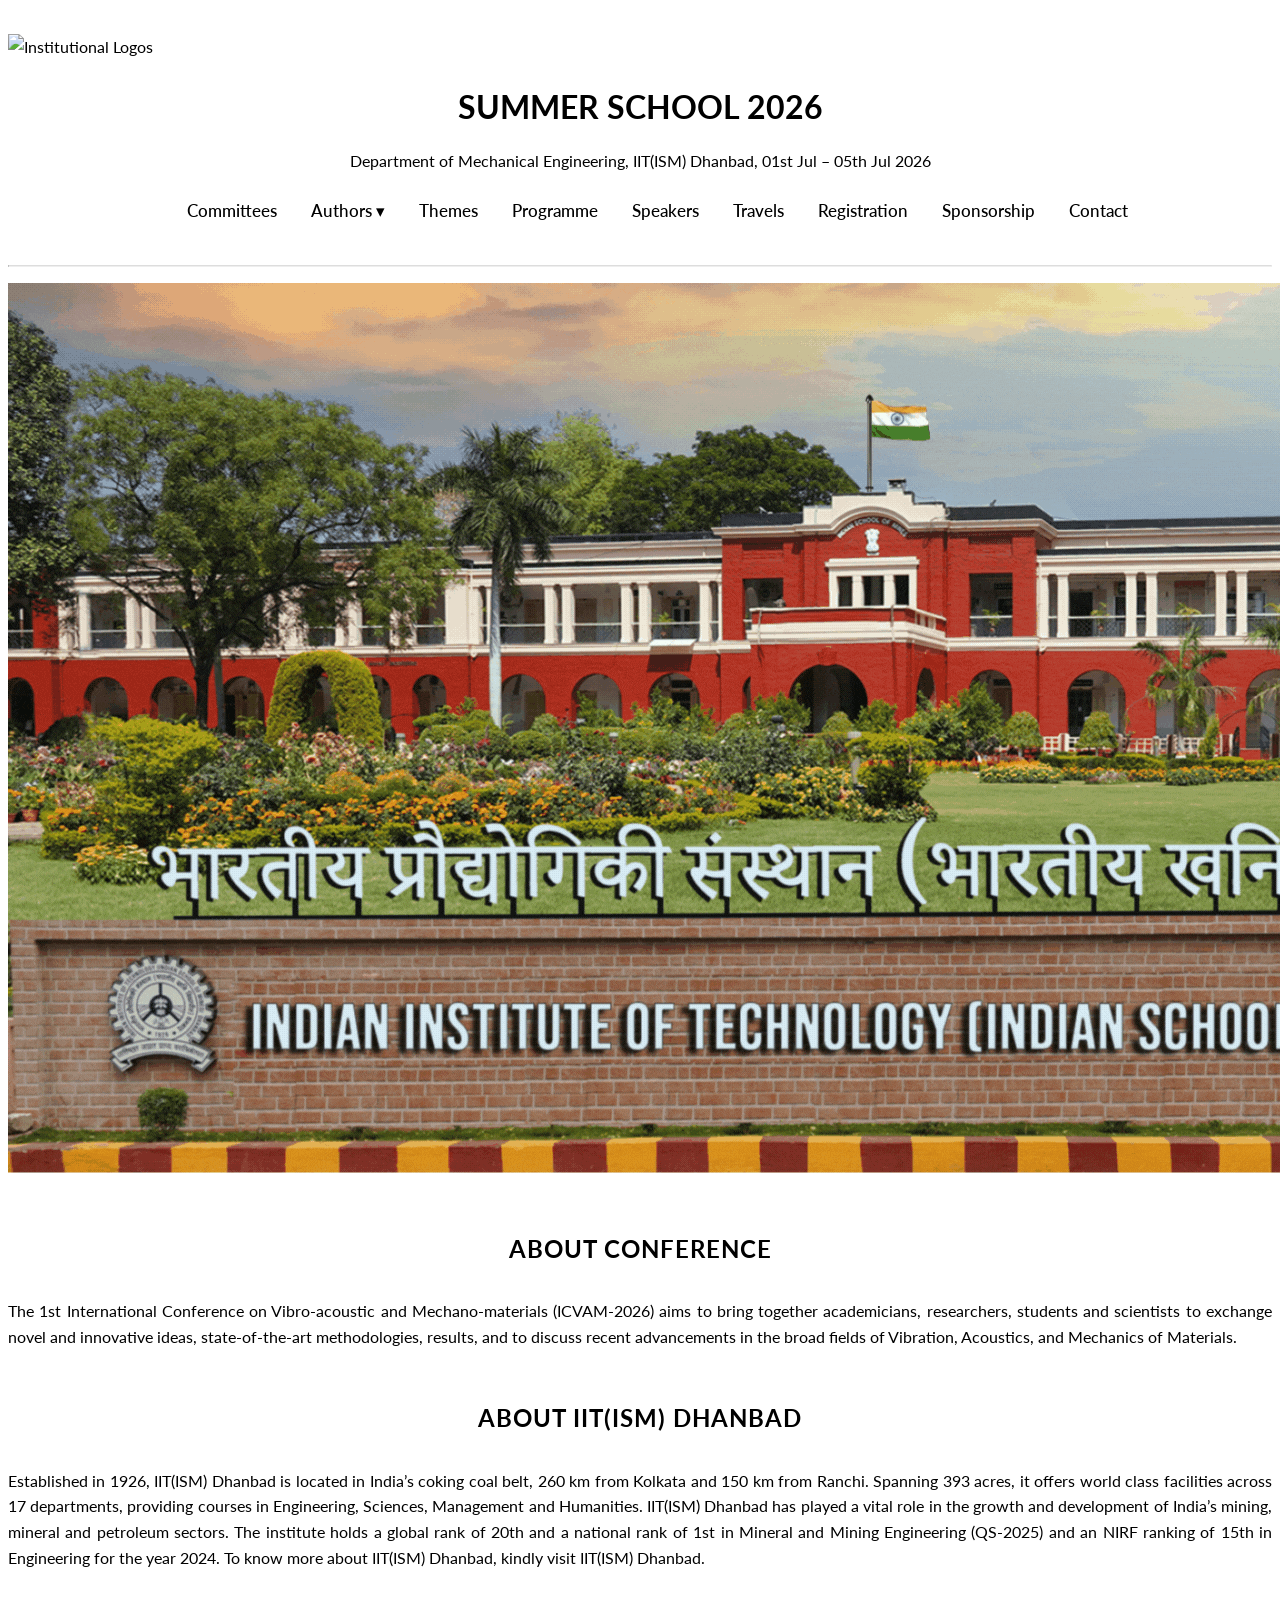
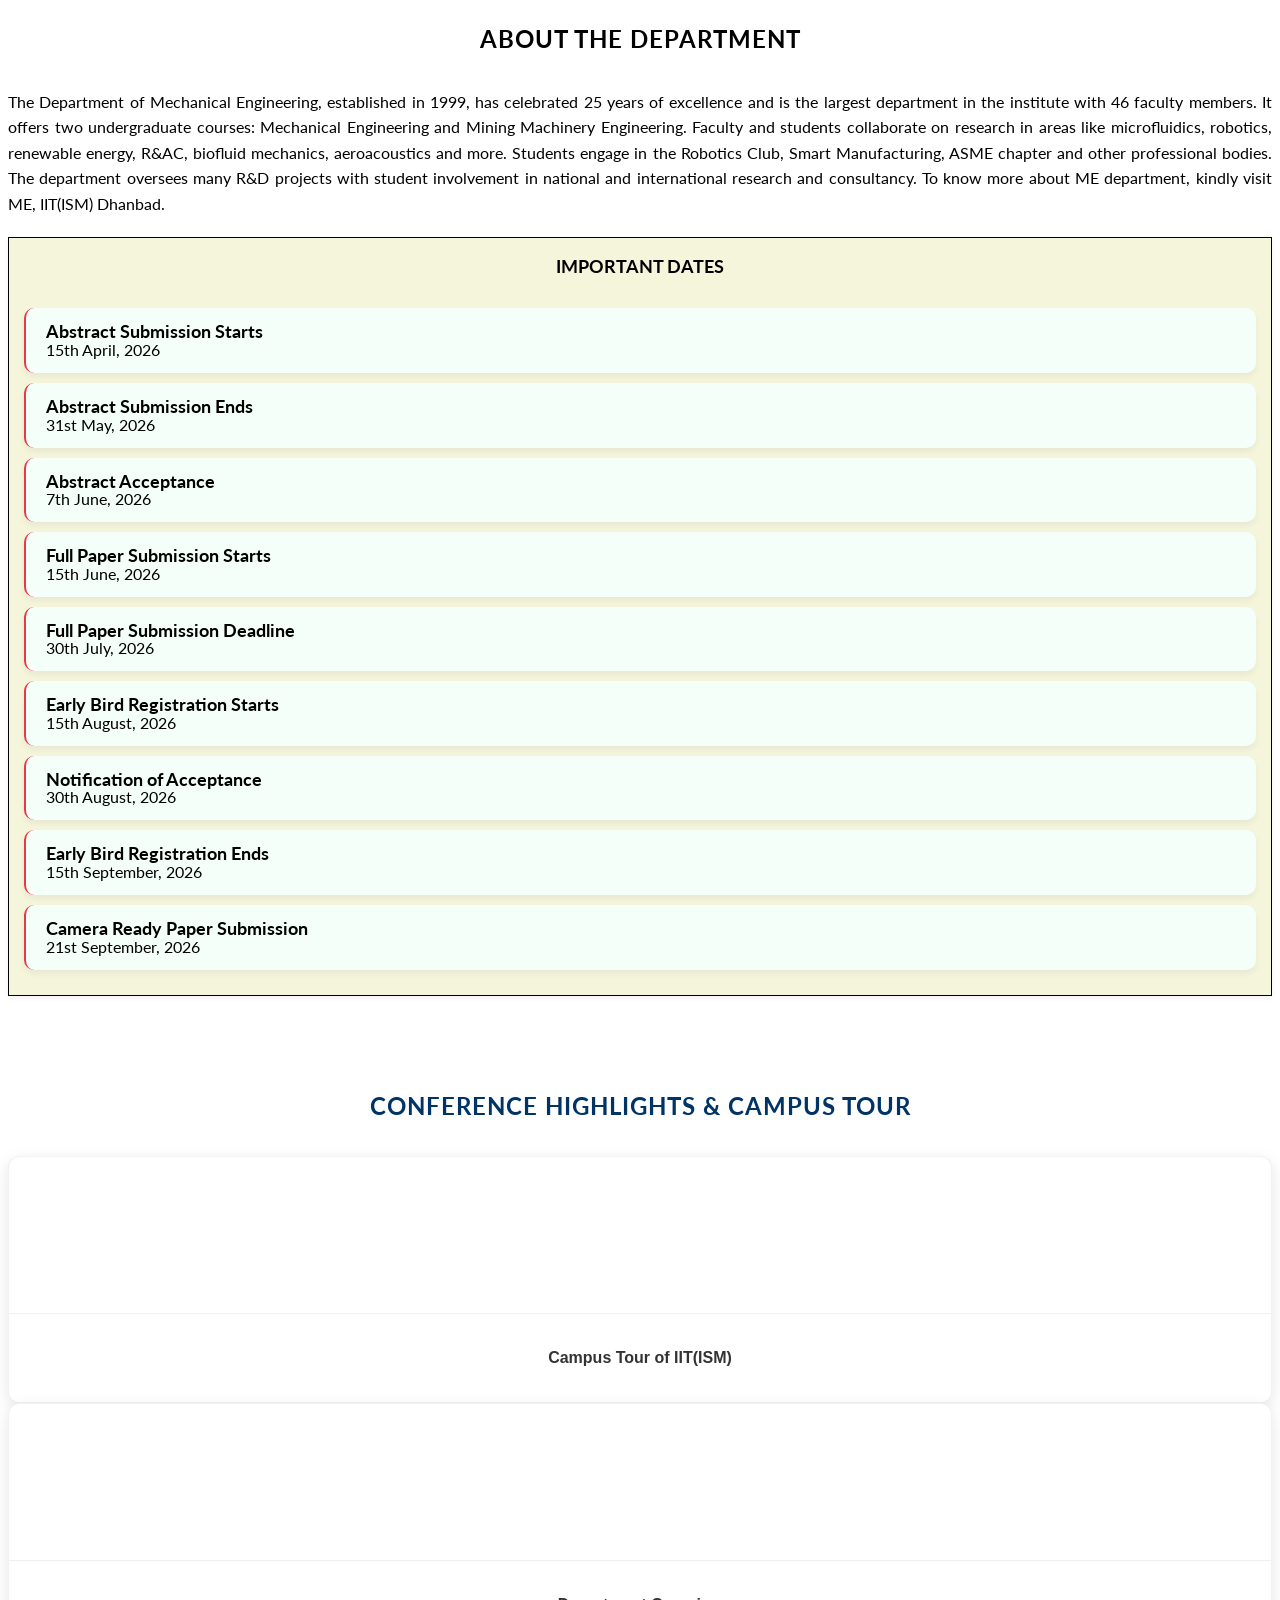
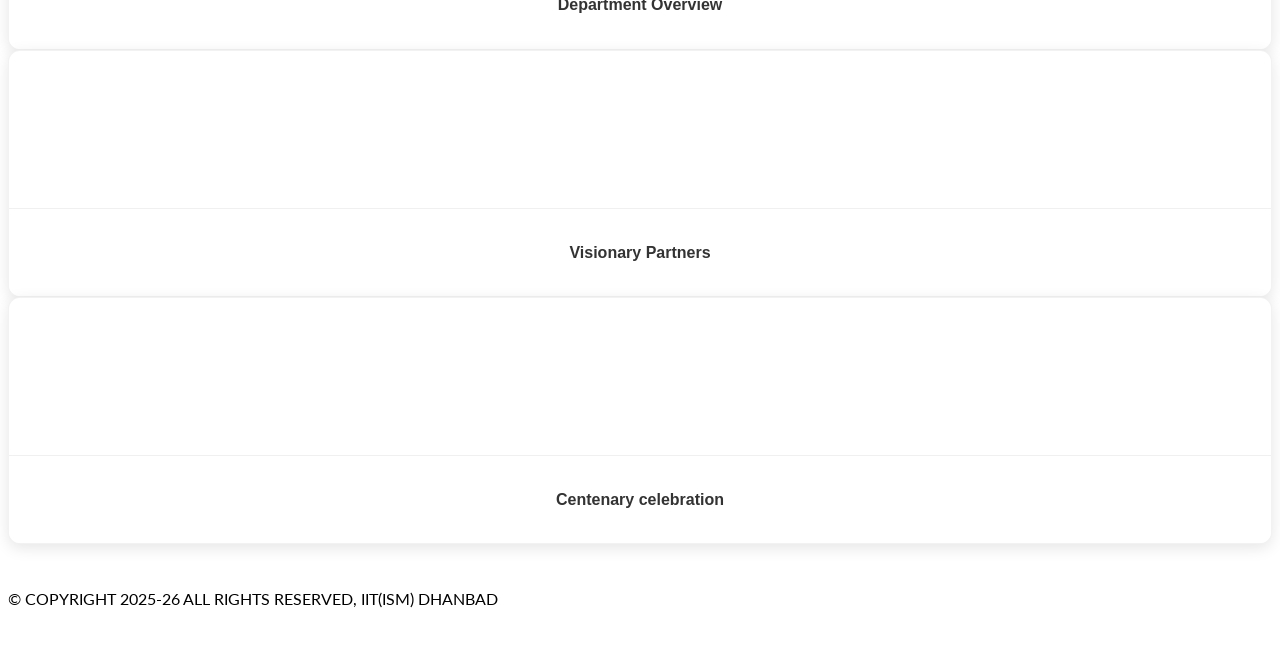
==== commit a6e21b85: "WEBSITE STUFFS" ====
--- a/docs/index.html
+++ b/docs/index.html
@@ -89,7 +89,7 @@
 
     <div class="logo-left">
 
-      <img src="images/icvam logo_1.png" alt="iNaCoMM 25 Logo" height="100">
+      <img src="" alt="" height="100">
 
     </div>
 
@@ -105,7 +105,7 @@
 
   <h1 class="header-main-title">
 
-    International Conference on Vibro-acoustics and Mechano-materials (ICVAM)
+    SUMMER SCHOOL 2026
 
   </h1>
 
@@ -113,7 +113,7 @@
 
   <p class="header-subtitle">
 
-    Department of Mechanical Engineering, IIT(ISM) Dhanbad, 30th Oct – 01st Nov 2026
+    Department of Mechanical Engineering, IIT(ISM) Dhanbad, 01st Jul – 05th Jul 2026
 
   </p>
 
@@ -143,7 +143,7 @@
 
         <div class="dropdown-content">
 
-          <a href="./callforpapers.html">Call for Papers</a>
+          <a href="./callforposters.html">Call for Posters</a>
 
           <a href="./submission.html">Submission Guidelines</a>
 
